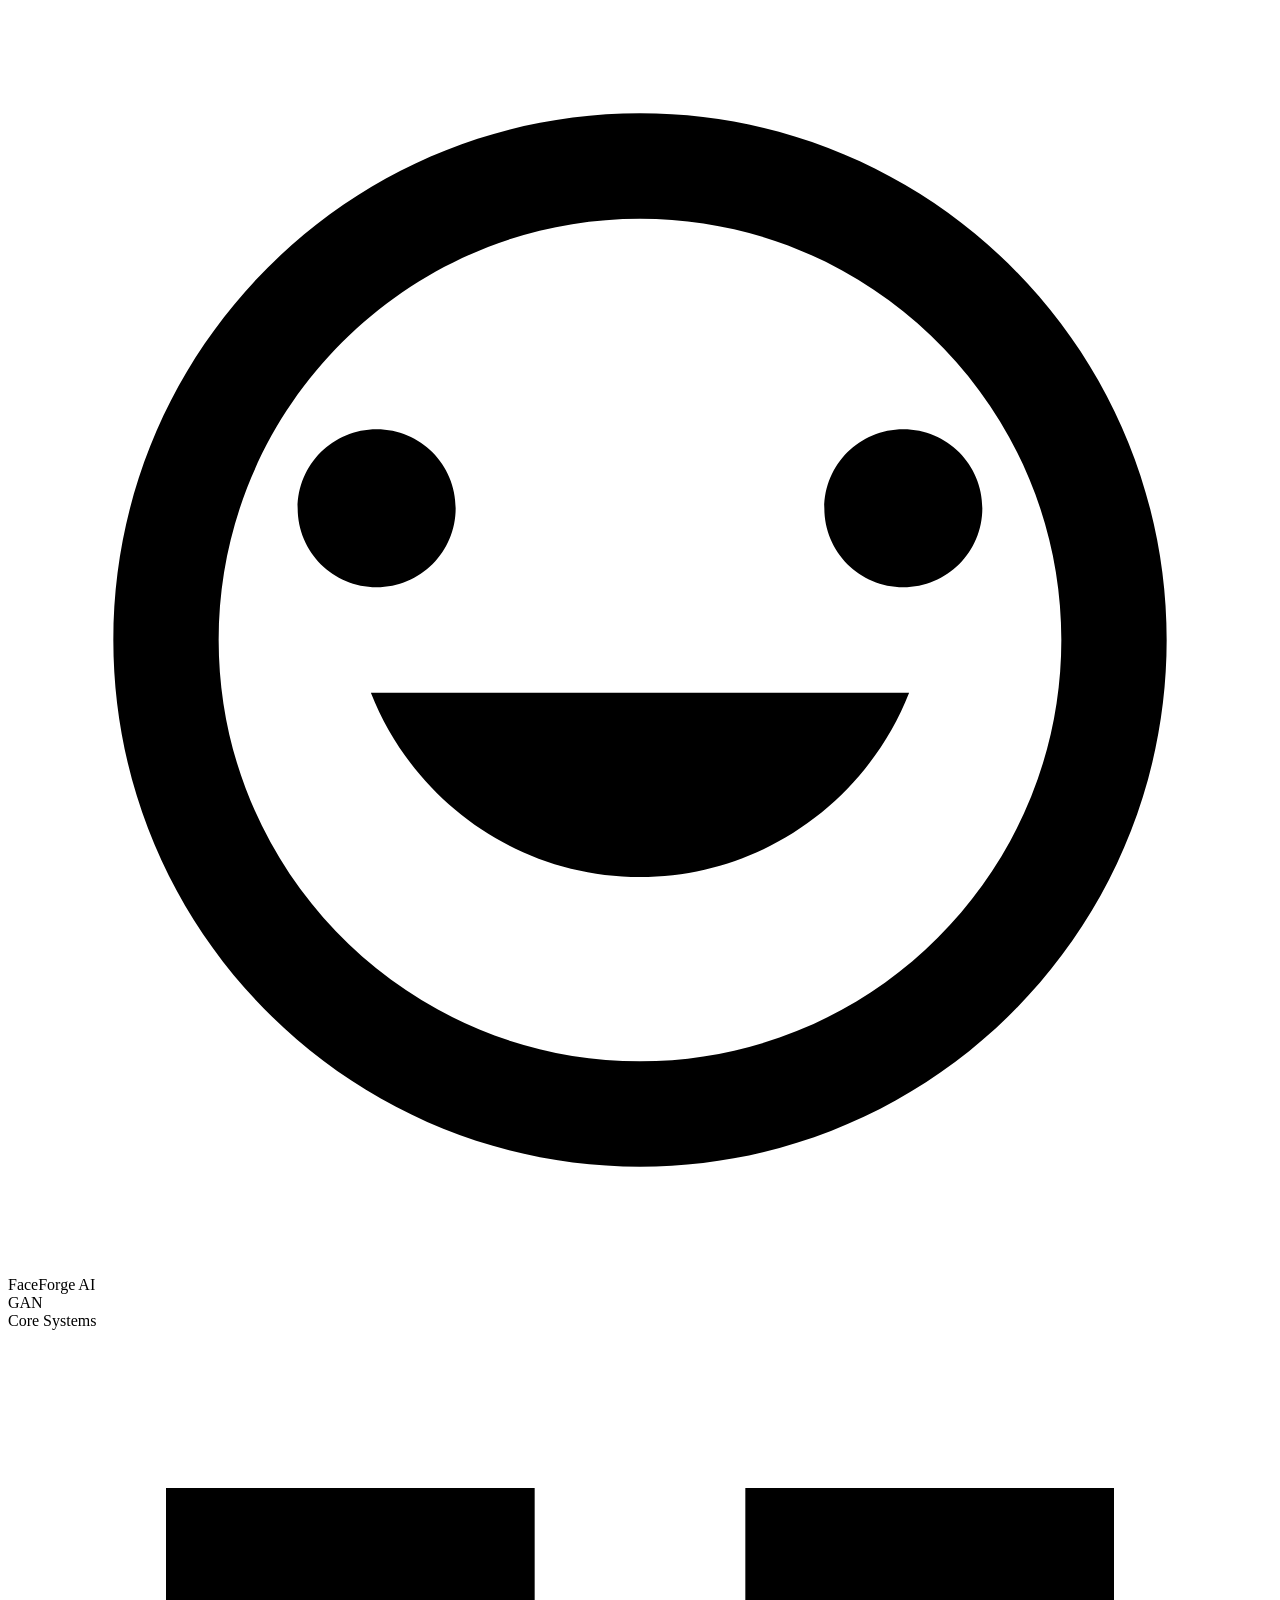
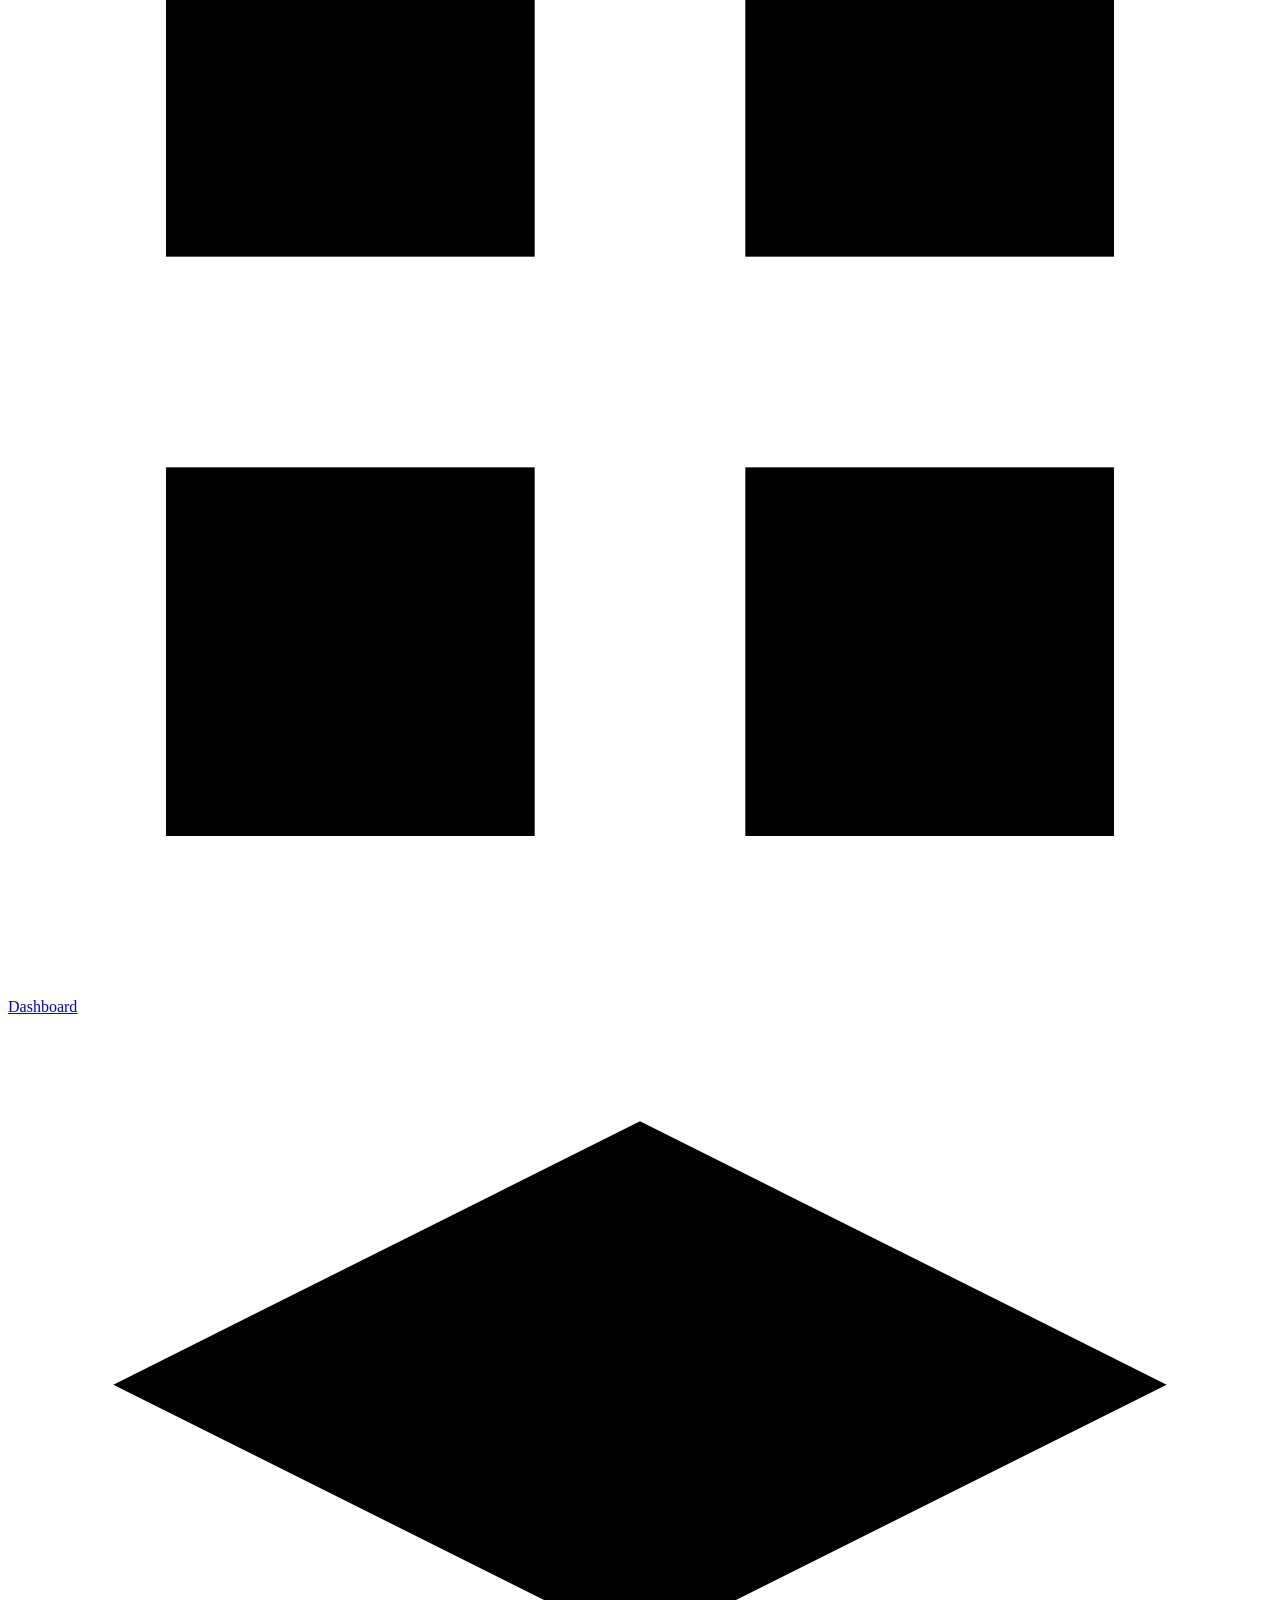
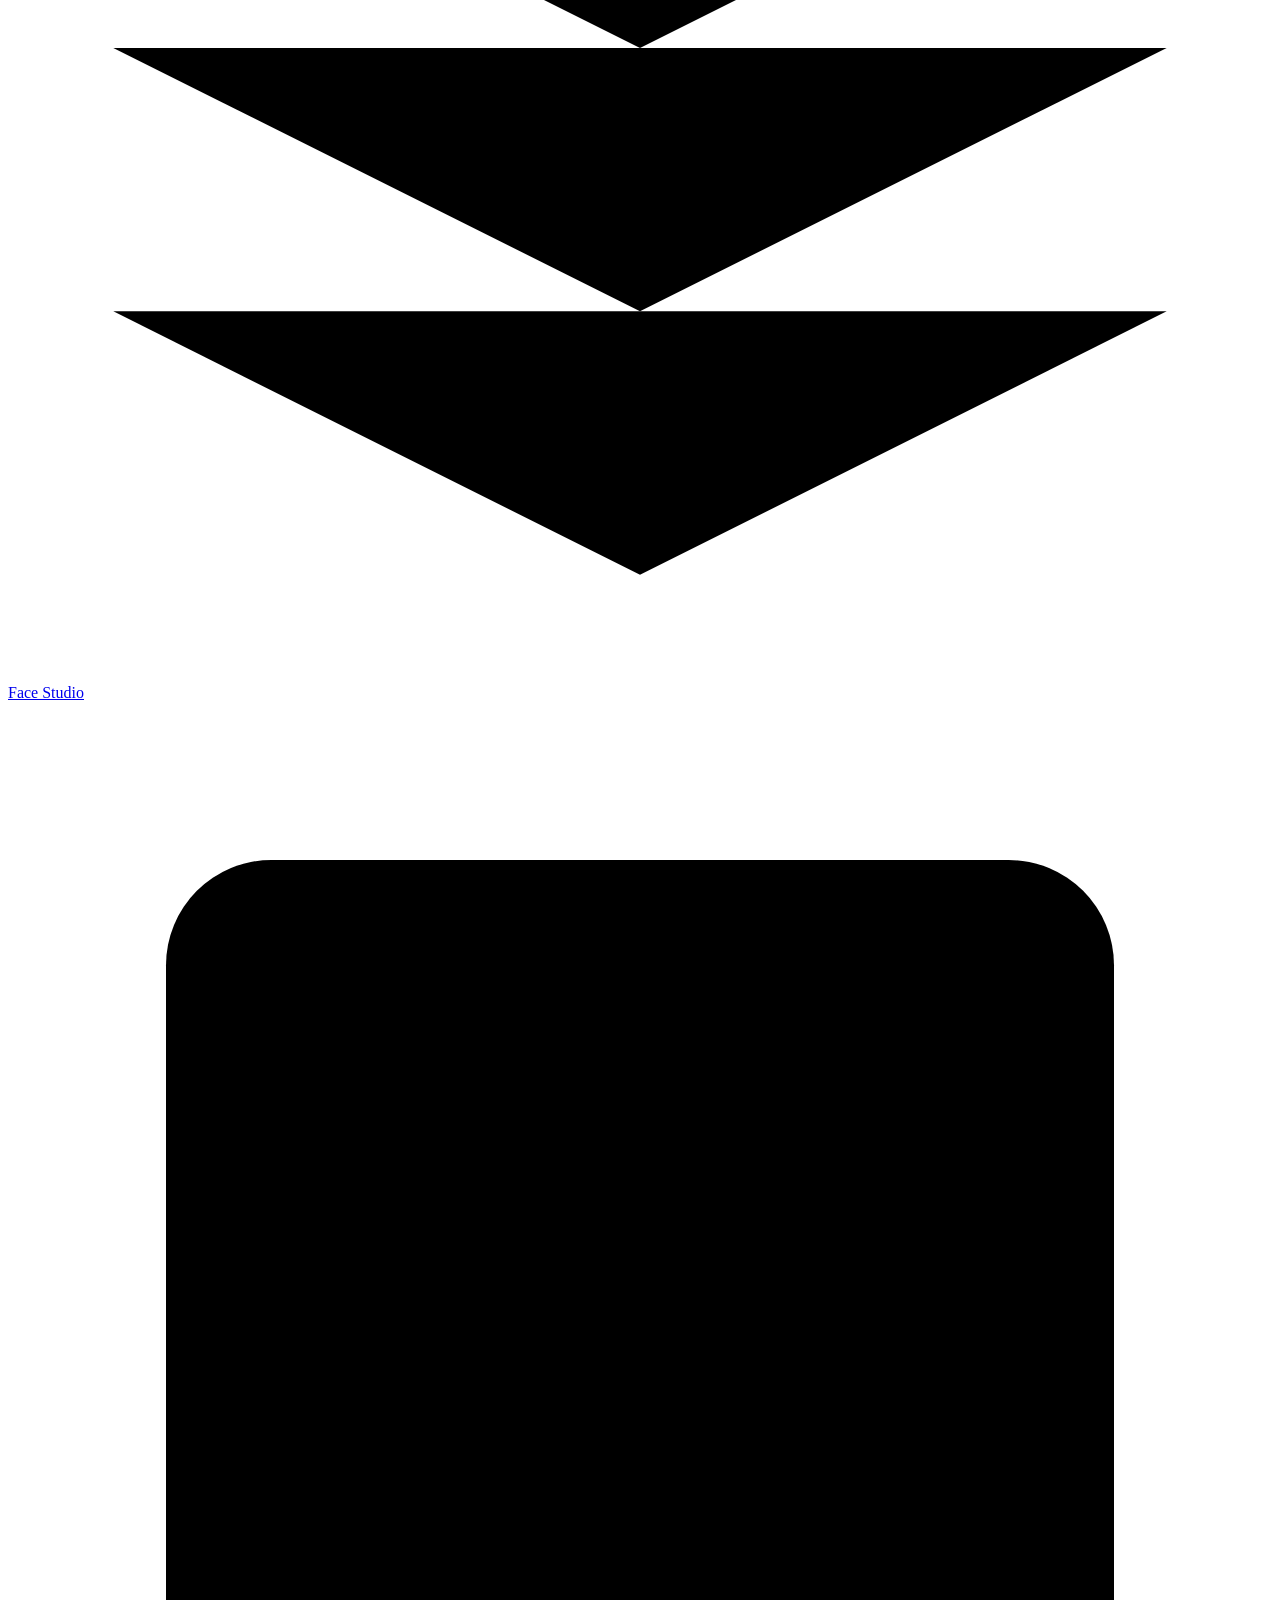
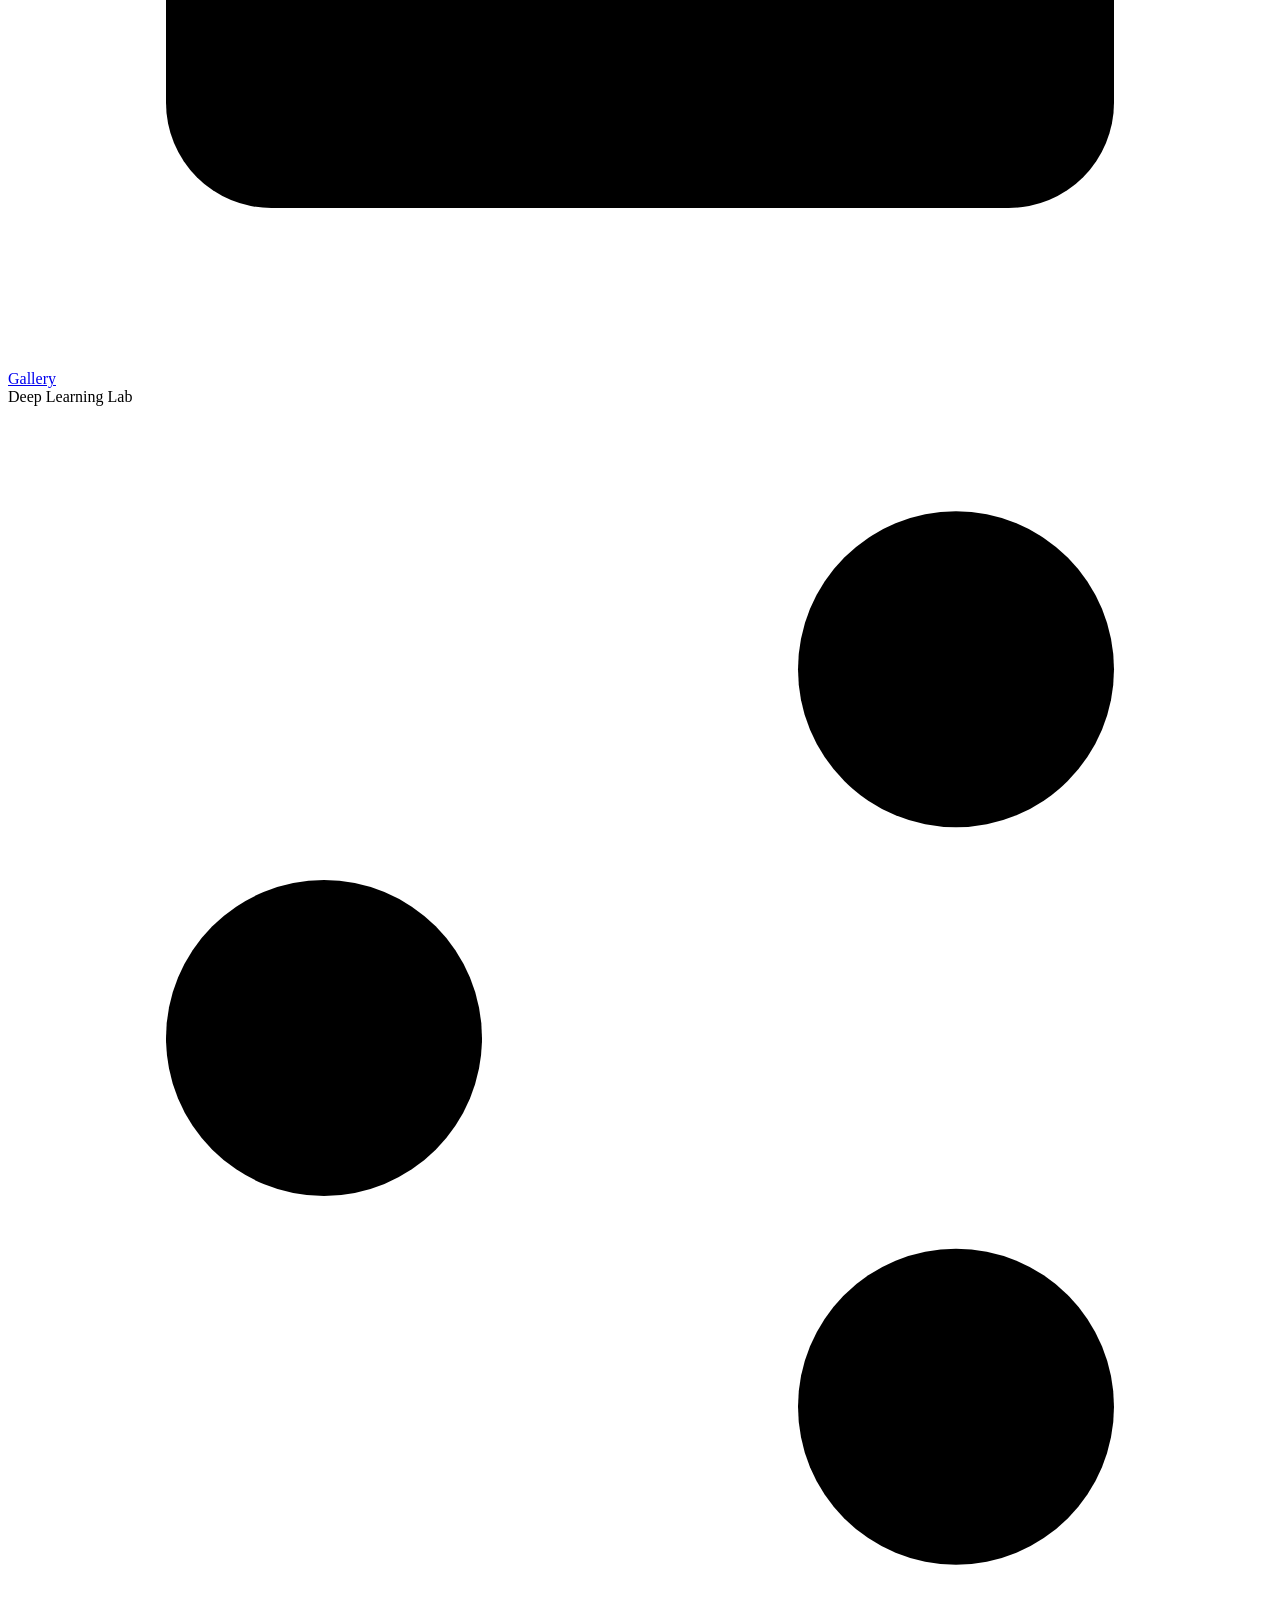
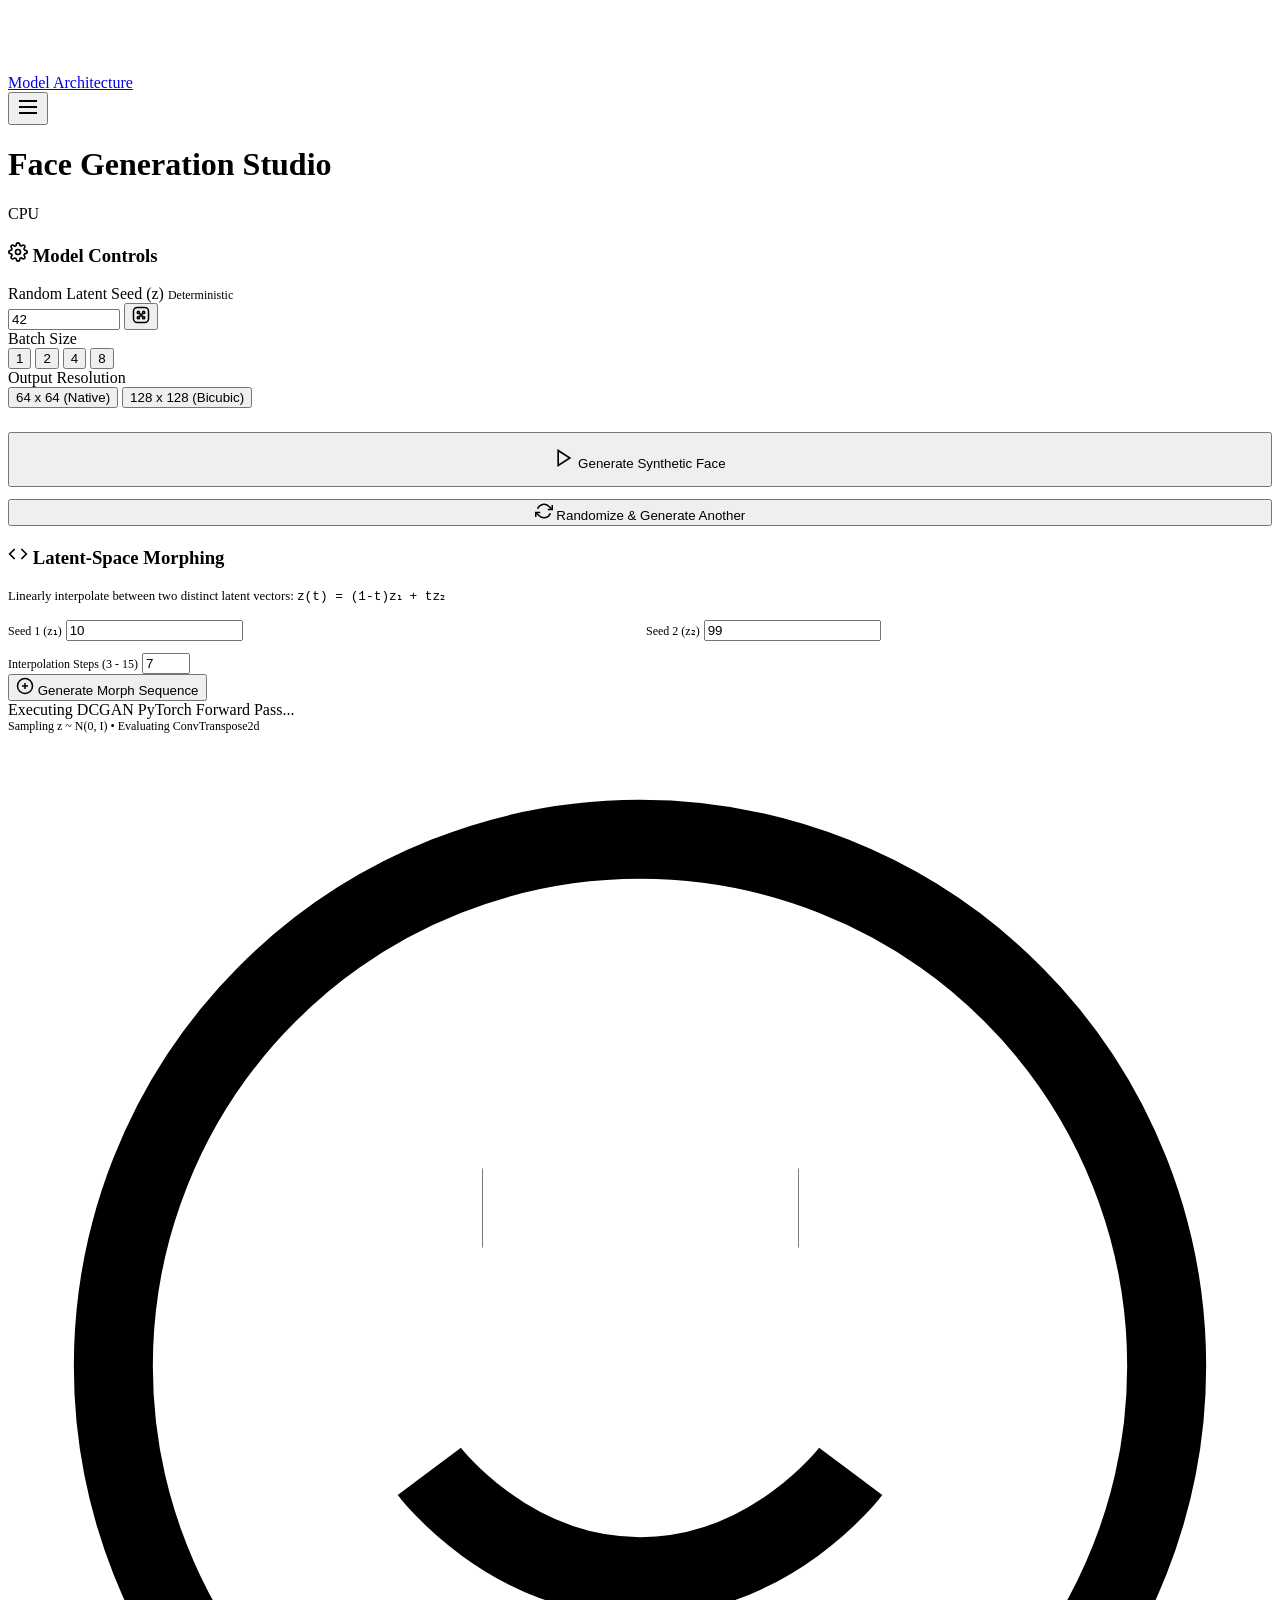
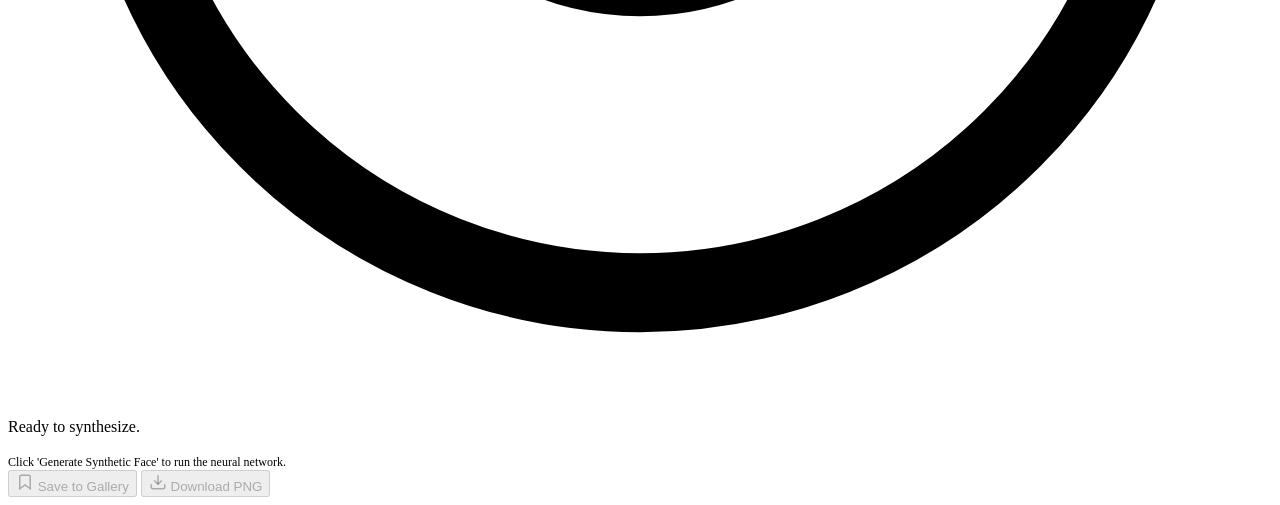
==== frontend/studio.html @ be4d1064 "Initial commit: FaceForge AI - DCGAN Face Generation Web App" ====
<!DOCTYPE html>
<html lang="en">
<head>
  <meta charset="UTF-8">
  <meta name="viewport" content="width=device-width, initial-scale=1.0">
  <title>Face Studio — FaceForge AI</title>
  <meta name="description" content="Generate realistic synthetic human faces using deep convolutional generative adversarial networks. Explore seed control and latent morphing.">

  <!-- Google Fonts -->
  <link rel="preconnect" href="https://fonts.googleapis.com">
  <link rel="preconnect" href="https://fonts.gstatic.com" crossorigin>
  <link href="https://fonts.googleapis.com/css2?family=Inter:wght@400;500;600;700;800&family=JetBrains+Mono:wght@400;500;700&display=swap" rel="stylesheet">

  <!-- Stylesheets -->
  <link rel="stylesheet" href="/css/variables.css">
  <link rel="stylesheet" href="/css/base.css">
  <link rel="stylesheet" href="/css/layout.css">
  <link rel="stylesheet" href="/css/components.css">
  <link rel="stylesheet" href="/css/studio.css">
</head>
<body>
  <div class="app-container">
    <!-- Sidebar -->
    <aside class="app-sidebar">
      <div class="sidebar-header">
        <div class="brand-icon">
          <svg viewBox="0 0 24 24"><path d="M12 2C6.48 2 2 6.48 2 12s4.48 10 10 10 10-4.48 10-10S17.52 2 12 2zm0 18c-4.41 0-8-3.59-8-8s3.59-8 8-8 8 3.59 8 8-3.59 8-8 8zm-5-9c.83 0 1.5-.67 1.5-1.5S7.83 8 7 8s-1.5.67-1.5 1.5S6.17 11 7 11zm10 0c.83 0 1.5-.67 1.5-1.5S17.83 8 17 8s-1.5.67-1.5 1.5.67 1.5 1.5 1.5zm-5 5.5c2.33 0 4.31-1.46 5.11-3.5H6.89c.8 2.04 2.78 3.5 5.11 3.5z"/></svg>
        </div>
        <div class="brand-title">FaceForge AI</div>
        <span class="brand-badge">GAN</span>
      </div>

      <nav class="sidebar-nav">
        <div class="nav-section-title">Core Systems</div>
        <a href="/dashboard" class="nav-item">
          <svg viewBox="0 0 24 24"><rect x="3" y="3" width="7" height="7"/><rect x="14" y="3" width="7" height="7"/><rect x="14" y="14" width="7" height="7"/><rect x="3" y="14" width="7" height="7"/></svg>
          <span>Dashboard</span>
        </a>
        <a href="/studio" class="nav-item active">
          <svg viewBox="0 0 24 24"><polygon points="12 2 2 7 12 12 22 7 12 2"/><polyline points="2 17 12 22 22 17"/><polyline points="2 12 12 17 22 12"/></svg>
          <span>Face Studio</span>
        </a>
        <a href="/gallery" class="nav-item">
          <svg viewBox="0 0 24 24"><rect x="3" y="3" width="18" height="18" rx="2" ry="2"/><circle cx="8.5" cy="8.5" r="1.5"/><polyline points="21 15 16 10 5 21"/></svg>
          <span>Gallery</span>
        </a>

        <div class="nav-section-title">Deep Learning Lab</div>
        <a href="/model-explorer" class="nav-item">
          <svg viewBox="0 0 24 24"><circle cx="18" cy="5" r="3"/><circle cx="6" cy="12" r="3"/><circle cx="18" cy="19" r="3"/><line x1="8.59" y1="13.51" x2="15.42" y2="17.49"/><line x1="15.41" y1="6.51" x2="8.59" y2="10.49"/></svg>
          <span>Model Architecture</span>
        </a>
      </nav>
    </aside>

    <!-- Main Canvas -->
    <div class="app-main">
      <header class="app-topbar">
        <div class="topbar-left">
          <button id="mobileMenuBtn" class="mobile-menu-btn" aria-label="Toggle navigation menu">
            <svg width="24" height="24" viewBox="0 0 24 24" fill="none" stroke="currentColor" stroke-width="2"><line x1="3" y1="12" x2="21" y2="12"/><line x1="3" y1="6" x2="21" y2="6"/><line x1="3" y1="18" x2="21" y2="18"/></svg>
          </button>
          <h1 class="page-title">Face Generation Studio</h1>
        </div>
        <div class="topbar-right">
          <div id="systemDeviceBadge" class="device-badge">
            <span class="dot"></span> CPU
          </div>
        </div>
      </header>

      <main class="app-content">
        <div class="studio-grid">
          <!-- Left Column: Generation Controls -->
          <div class="studio-controls">
            <div class="panel-card">
              <h3 class="panel-title">
                <svg width="20" height="20" viewBox="0 0 24 24" fill="none" stroke="currentColor" stroke-width="2"><circle cx="12" cy="12" r="3"/><path d="M19.4 15a1.65 1.65 0 0 0 .33 1.82l.06.06a2 2 0 0 1 0 2.83 2 2 0 0 1-2.83 0l-.06-.06a1.65 1.65 0 0 0-1.82-.33 1.65 1.65 0 0 0-1 1.51V21a2 2 0 0 1-2 2 2 2 0 0 1-2-2v-.09A1.65 1.65 0 0 0 9 19.4a1.65 1.65 0 0 0-1.82.33l-.06.06a2 2 0 0 1-2.83 0 2 2 0 0 1 0-2.83l.06-.06a1.65 1.65 0 0 0 .33-1.82 1.65 1.65 0 0 0-1.51-1H3a2 2 0 0 1-2-2 2 2 0 0 1 2-2h.09A1.65 1.65 0 0 0 4.6 9a1.65 1.65 0 0 0-.33-1.82l-.06-.06a2 2 0 0 1 0-2.83 2 2 0 0 1 2.83 0l.06.06a1.65 1.65 0 0 0 1.82.33H9a1.65 1.65 0 0 0 1-1.51V3a2 2 0 0 1 2-2 2 2 0 0 1 2 2v.09a1.65 1.65 0 0 0 1 1.51 1.65 1.65 0 0 0 1.82-.33l.06-.06a2 2 0 0 1 2.83 0 2 2 0 0 1 0 2.83l-.06.06a1.65 1.65 0 0 0-.33 1.82V9a1.65 1.65 0 0 0 1.51 1H21a2 2 0 0 1 2 2 2 2 0 0 1-2 2h-.09a1.65 1.65 0 0 0-1.51 1z"/></svg>
                Model Controls
              </h3>

              <!-- Seed Input -->
              <div class="form-group">
                <label for="seedInput" class="form-label">
                  <span>Random Latent Seed (z)</span>
                  <span class="text-muted" style="font-size: 0.75rem;">Deterministic</span>
                </label>
                <div class="input-dice-wrapper">
                  <input type="number" id="seedInput" class="form-input font-mono" value="42" min="0" max="2147483647">
                  <button id="btnRandomSeed" class="btn btn-secondary btn-icon" title="Roll Random Seed" type="button">
                    <svg width="18" height="18" viewBox="0 0 24 24" fill="none" stroke="currentColor" stroke-width="2"><rect x="2" y="2" width="20" height="20" rx="5" ry="5"/><circle cx="8.5" cy="8.5" r="1.5"/><circle cx="15.5" cy="8.5" r="1.5"/><circle cx="15.5" cy="15.5" r="1.5"/><circle cx="8.5" cy="15.5" r="1.5"/><circle cx="12" cy="12" r="1.5"/></svg>
                  </button>
                </div>
              </div>

              <!-- Batch Size Toggle -->
              <div class="form-group">
                <label class="form-label">Batch Size</label>
                <div class="btn-toggle-group">
                  <button type="button" class="toggle-option batch-opt active" data-batch="1">1</button>
                  <button type="button" class="toggle-option batch-opt" data-batch="2">2</button>
                  <button type="button" class="toggle-option batch-opt" data-batch="4">4</button>
                  <button type="button" class="toggle-option batch-opt" data-batch="8">8</button>
                </div>
              </div>

              <!-- Resolution Toggle -->
              <div class="form-group">
                <label class="form-label">Output Resolution</label>
                <div class="btn-toggle-group" style="grid-template-columns: 1fr 1fr;">
                  <button type="button" class="toggle-option res-opt active" data-res="64">64 x 64 (Native)</button>
                  <button type="button" class="toggle-option res-opt" data-res="128">128 x 128 (Bicubic)</button>
                </div>
              </div>

              <!-- Primary Generate Action -->
              <div style="display: flex; flex-direction: column; gap: 0.75rem; margin-top: 1.5rem;">
                <button id="btnGenerate" class="btn btn-primary w-full" type="button" style="padding: 0.85rem;">
                  <svg width="20" height="20" viewBox="0 0 24 24" fill="none" stroke="currentColor" stroke-width="2"><polygon points="5 3 19 12 5 21 5 3"/></svg>
                  Generate Synthetic Face
                </button>
                <button id="btnGenerateAnother" class="btn btn-secondary w-full" type="button">
                  <svg width="18" height="18" viewBox="0 0 24 24" fill="none" stroke="currentColor" stroke-width="2"><polyline points="23 4 23 10 17 10"/><polyline points="1 20 1 14 7 14"/><path d="M3.51 9a9 9 0 0 1 14.85-3.36L23 10M1 14l4.64 4.36A9 9 0 0 0 20.49 15"/></svg>
                  Randomize & Generate Another
                </button>
              </div>
            </div>

            <!-- Latent Space Morphing Explorer -->
            <div class="panel-card latent-morpher-card">
              <h3 class="panel-title">
                <svg width="20" height="20" viewBox="0 0 24 24" fill="none" stroke="currentColor" stroke-width="2"><polyline points="16 18 22 12 16 6"/><polyline points="8 6 2 12 8 18"/></svg>
                Latent-Space Morphing
              </h3>
              <p class="text-muted" style="font-size: 0.8rem; margin-bottom: 1rem;">
                Linearly interpolate between two distinct latent vectors: <code>z(t) = (1-t)z₁ + tz₂</code>
              </p>

              <div style="display: grid; grid-template-columns: 1fr 1fr; gap: 0.75rem; margin-bottom: 0.75rem;">
                <div class="form-group" style="margin-bottom: 0;">
                  <label class="form-label" style="font-size: 0.75rem;">Seed 1 (z₁)</label>
                  <input type="number" id="morphSeed1" class="form-input font-mono" value="10">
                </div>
                <div class="form-group" style="margin-bottom: 0;">
                  <label class="form-label" style="font-size: 0.75rem;">Seed 2 (z₂)</label>
                  <input type="number" id="morphSeed2" class="form-input font-mono" value="99">
                </div>
              </div>

              <div class="form-group">
                <label class="form-label" style="font-size: 0.75rem;">Interpolation Steps (3 - 15)</label>
                <input type="number" id="morphSteps" class="form-input font-mono" value="7" min="3" max="15">
              </div>

              <button id="btnRunMorph" class="btn btn-secondary w-full" type="button">
                <svg width="18" height="18" viewBox="0 0 24 24" fill="none" stroke="currentColor" stroke-width="2"><circle cx="12" cy="12" r="10"/><path d="M8 12h8"/><path d="M12 8v8"/></svg>
                Generate Morph Sequence
              </button>

              <div id="morphResultsContainer" style="display: none; margin-top: 1rem;">
                <div class="morpher-strip-container">
                  <img id="morphStripImg" src="" alt="Latent Interpolation Strip" />
                </div>
                <button id="btnDownloadStrip" class="btn btn-outline btn-sm w-full" style="margin-top: 0.5rem;" type="button">
                  Download Full Strip PNG
                </button>
              </div>
            </div>
          </div>

          <!-- Right Column: Generation Viewport -->
          <div class="studio-canvas">
            <div class="viewport-card">
              <!-- Animated Loading Overlay -->
              <div id="generatorLoader" class="generator-loader">
                <div class="spinner spinner-lg"></div>
                <div class="loader-text">Executing DCGAN PyTorch Forward Pass...</div>
                <div class="text-muted" style="font-size: 0.75rem;">Sampling z ~ N(0, I) &bull; Evaluating ConvTranspose2d</div>
              </div>

              <!-- Image Display Frame -->
              <div id="viewportFrame" class="viewport-frame">
                <div id="viewportPlaceholder" class="viewport-placeholder">
                  <svg viewBox="0 0 24 24" fill="none" stroke="currentColor" stroke-width="1.5">
                    <circle cx="12" cy="12" r="10"/>
                    <path d="M8 14s1.5 2 4 2 4-2 4-2"/>
                    <line x1="9" y1="9" x2="9.01" y2="9"/>
                    <line x1="15" y1="9" x2="15.01" y2="9"/>
                  </svg>
                  <p>Ready to synthesize.</p>
                  <span class="text-muted" style="font-size: 0.75rem;">Click 'Generate Synthetic Face' to run the neural network.</span>
                </div>
                <img id="viewportImg" class="viewport-image" src="" alt="Generated Face" style="display: none;" />
              </div>

              <!-- Metadata Pills Bar -->
              <div id="metadataBar" class="metadata-bar" style="display: none;">
                <div class="meta-pill">Seed: <strong id="metaSeed">—</strong></div>
                <div class="meta-pill">Res: <strong id="metaRes">—</strong></div>
                <div class="meta-pill">Latency: <strong id="metaDuration">—</strong></div>
                <div class="meta-pill">Device: <strong id="metaDevice">—</strong></div>
                <div class="meta-pill">Model: <strong id="metaModel">—</strong></div>
              </div>

              <!-- Actions -->
              <div class="studio-actions-bar">
                <button id="btnSaveGallery" class="btn btn-secondary" disabled type="button">
                  <svg width="18" height="18" viewBox="0 0 24 24" fill="none" stroke="currentColor" stroke-width="2"><path d="M19 21l-7-5-7 5V5a2 2 0 0 1 2-2h10a2 2 0 0 1 2 2z"/></svg>
                  Save to Gallery
                </button>
                <button id="btnDownloadPng" class="btn btn-cyan" disabled type="button">
                  <svg width="18" height="18" viewBox="0 0 24 24" fill="none" stroke="currentColor" stroke-width="2"><path d="M21 15v4a2 2 0 0 1-2 2H5a2 2 0 0 1-2-2v-4"/><polyline points="7 10 12 15 17 10"/><line x1="12" y1="15" x2="12" y2="3"/></svg>
                  Download PNG
                </button>
              </div>

              <!-- Batch Grid Container (Active when batch_size > 1) -->
              <div id="batchContainer" style="width: 100%; display: none;">
                <div class="card-title" style="font-size: 0.85rem; margin-top: 1rem;">Batch Outputs (Click to inspect)</div>
                <div id="batchGrid" class="batch-results-grid"></div>
              </div>
            </div>
          </div>
        </div>
      </main>
    </div>
  </div>

  <!-- Scripts -->
  <script src="/js/config.js"></script>
  <script src="/js/api.js"></script>
  <script src="/js/components.js"></script>
  <script src="/js/navigation.js"></script>
  <script src="/js/studio.js"></script>
</body>
</html>
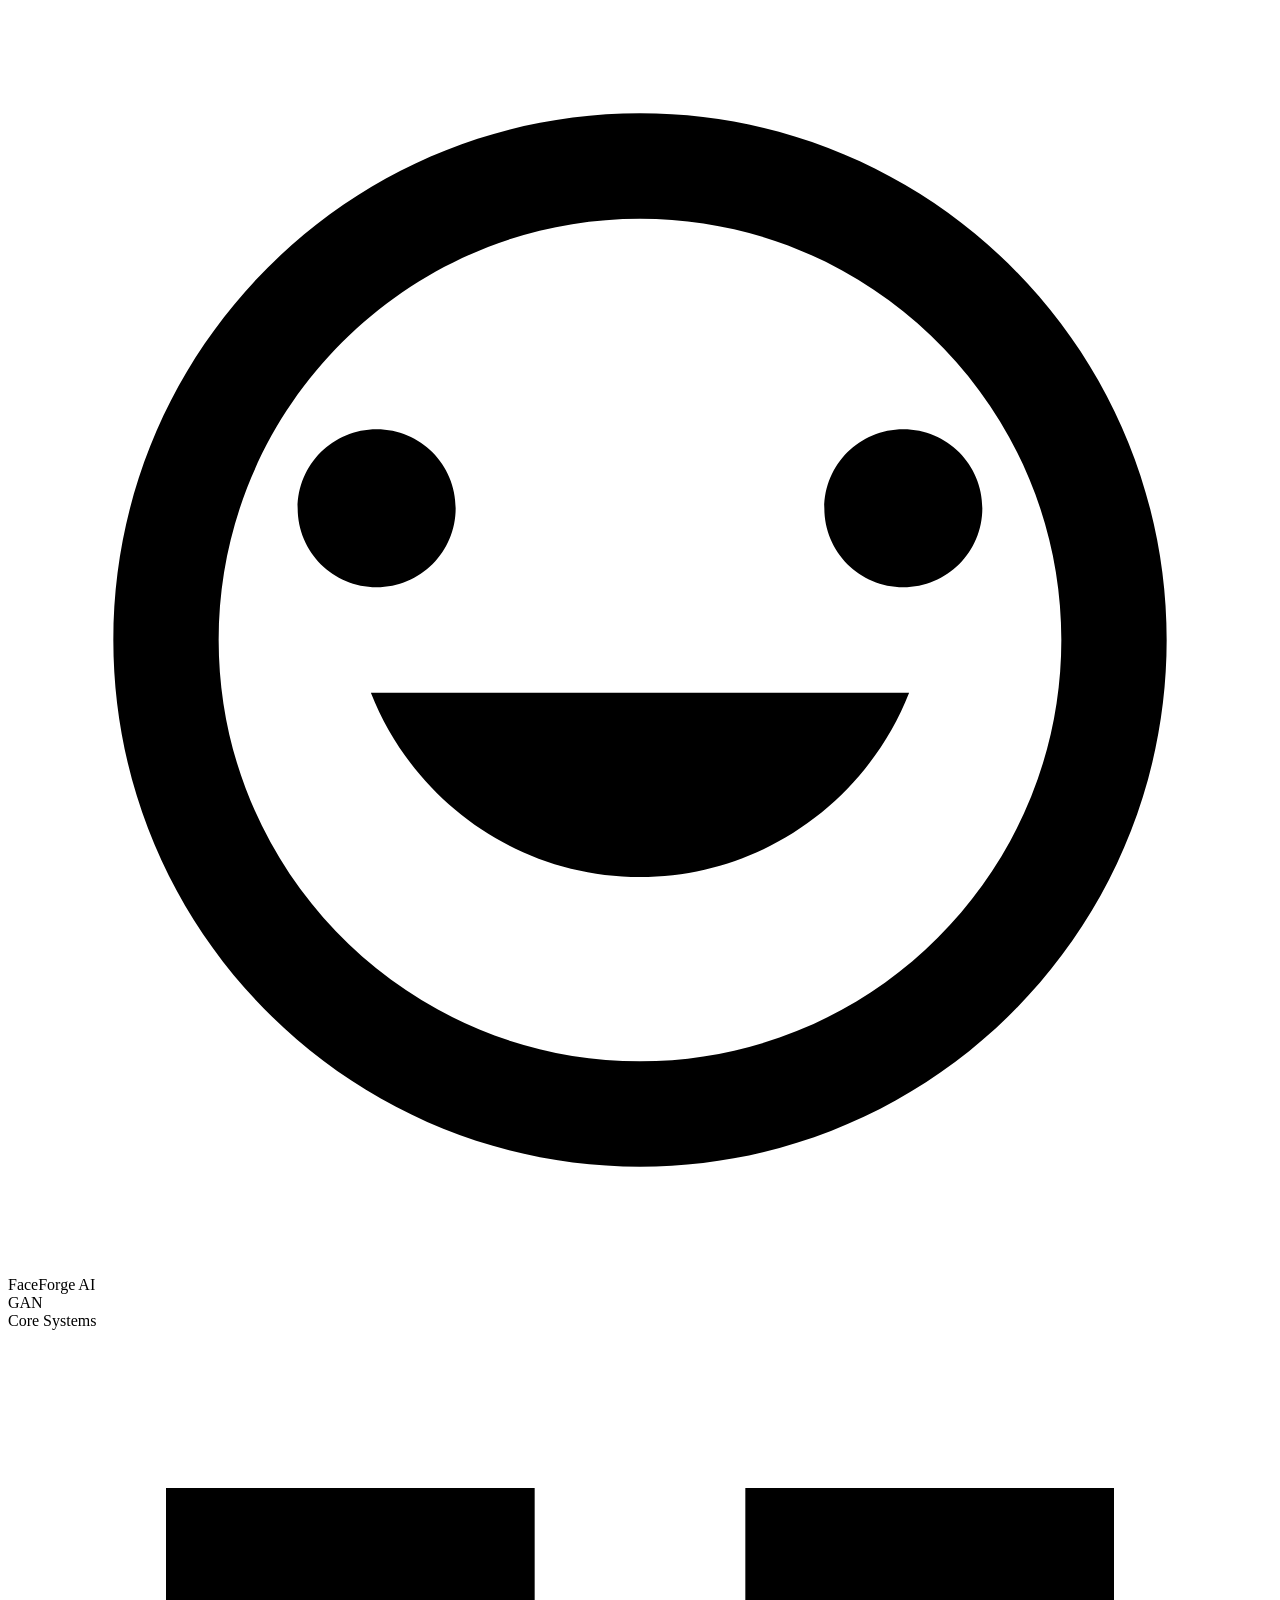
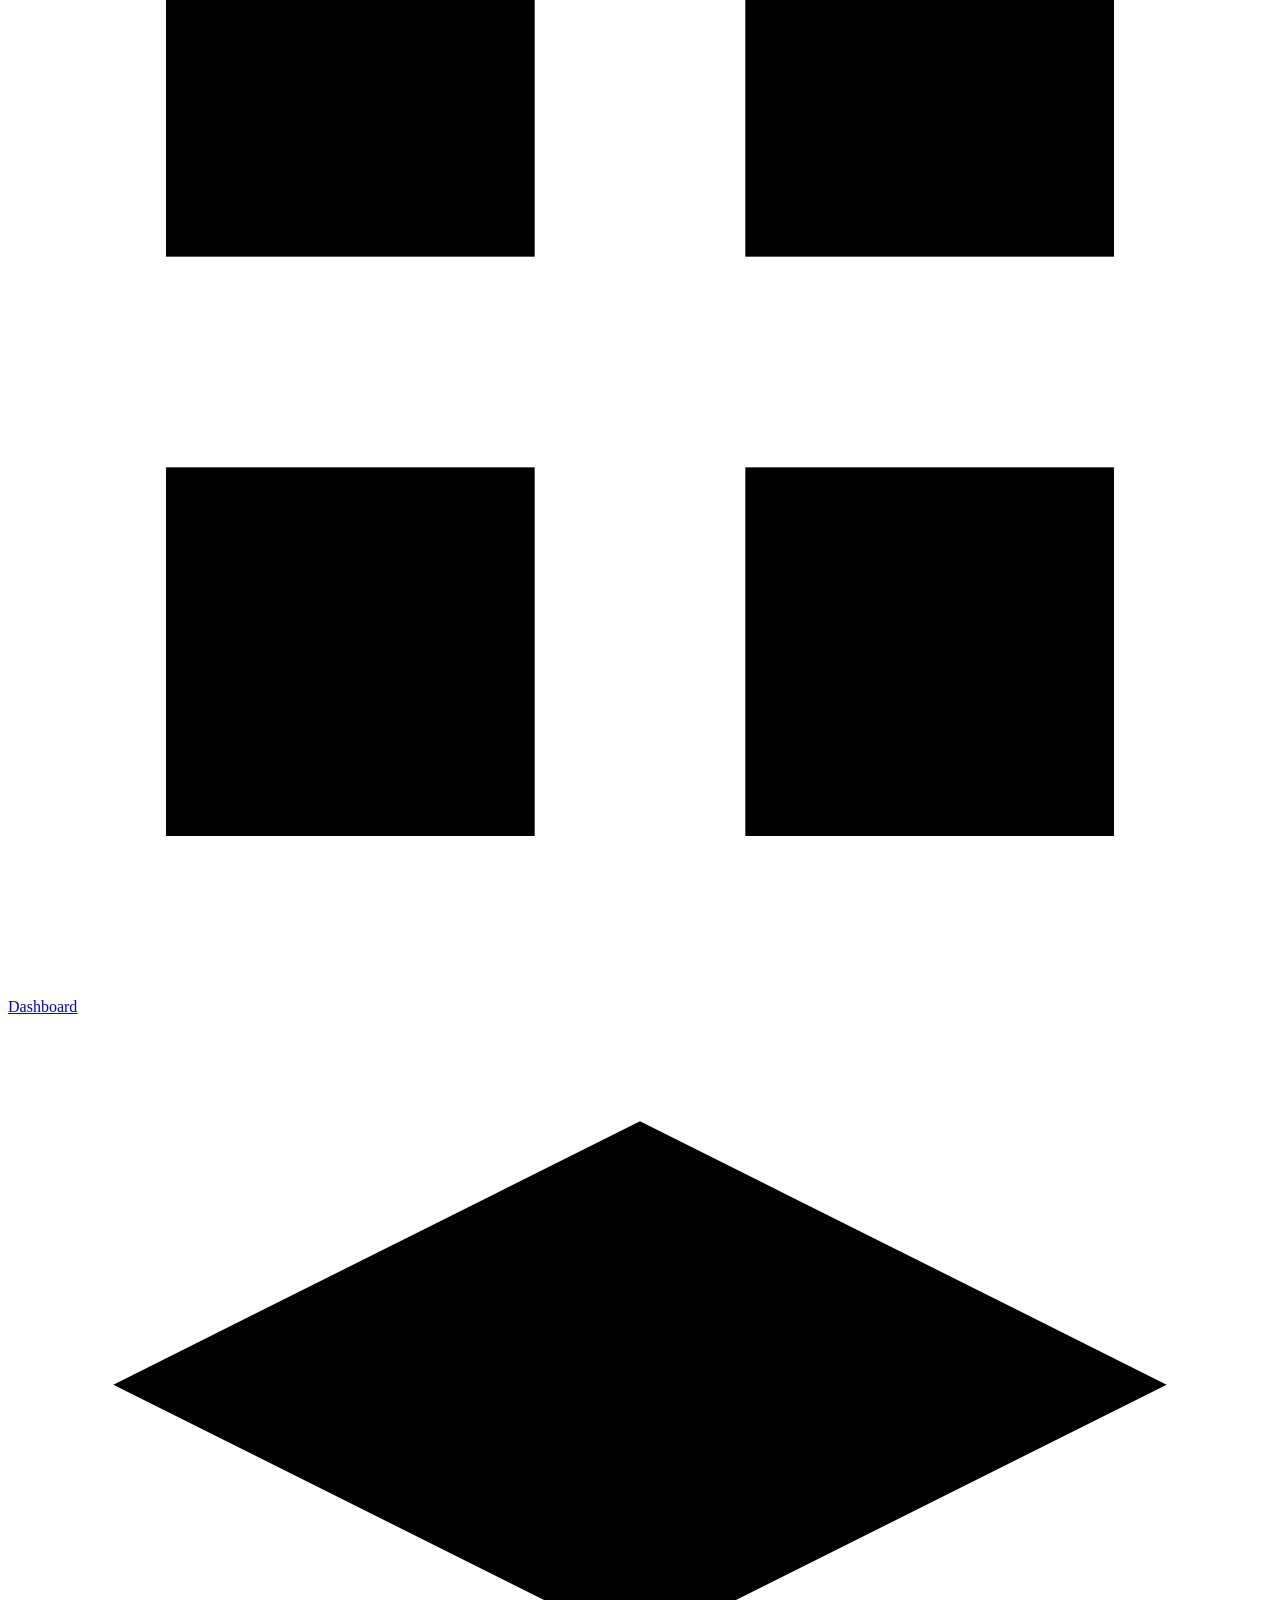
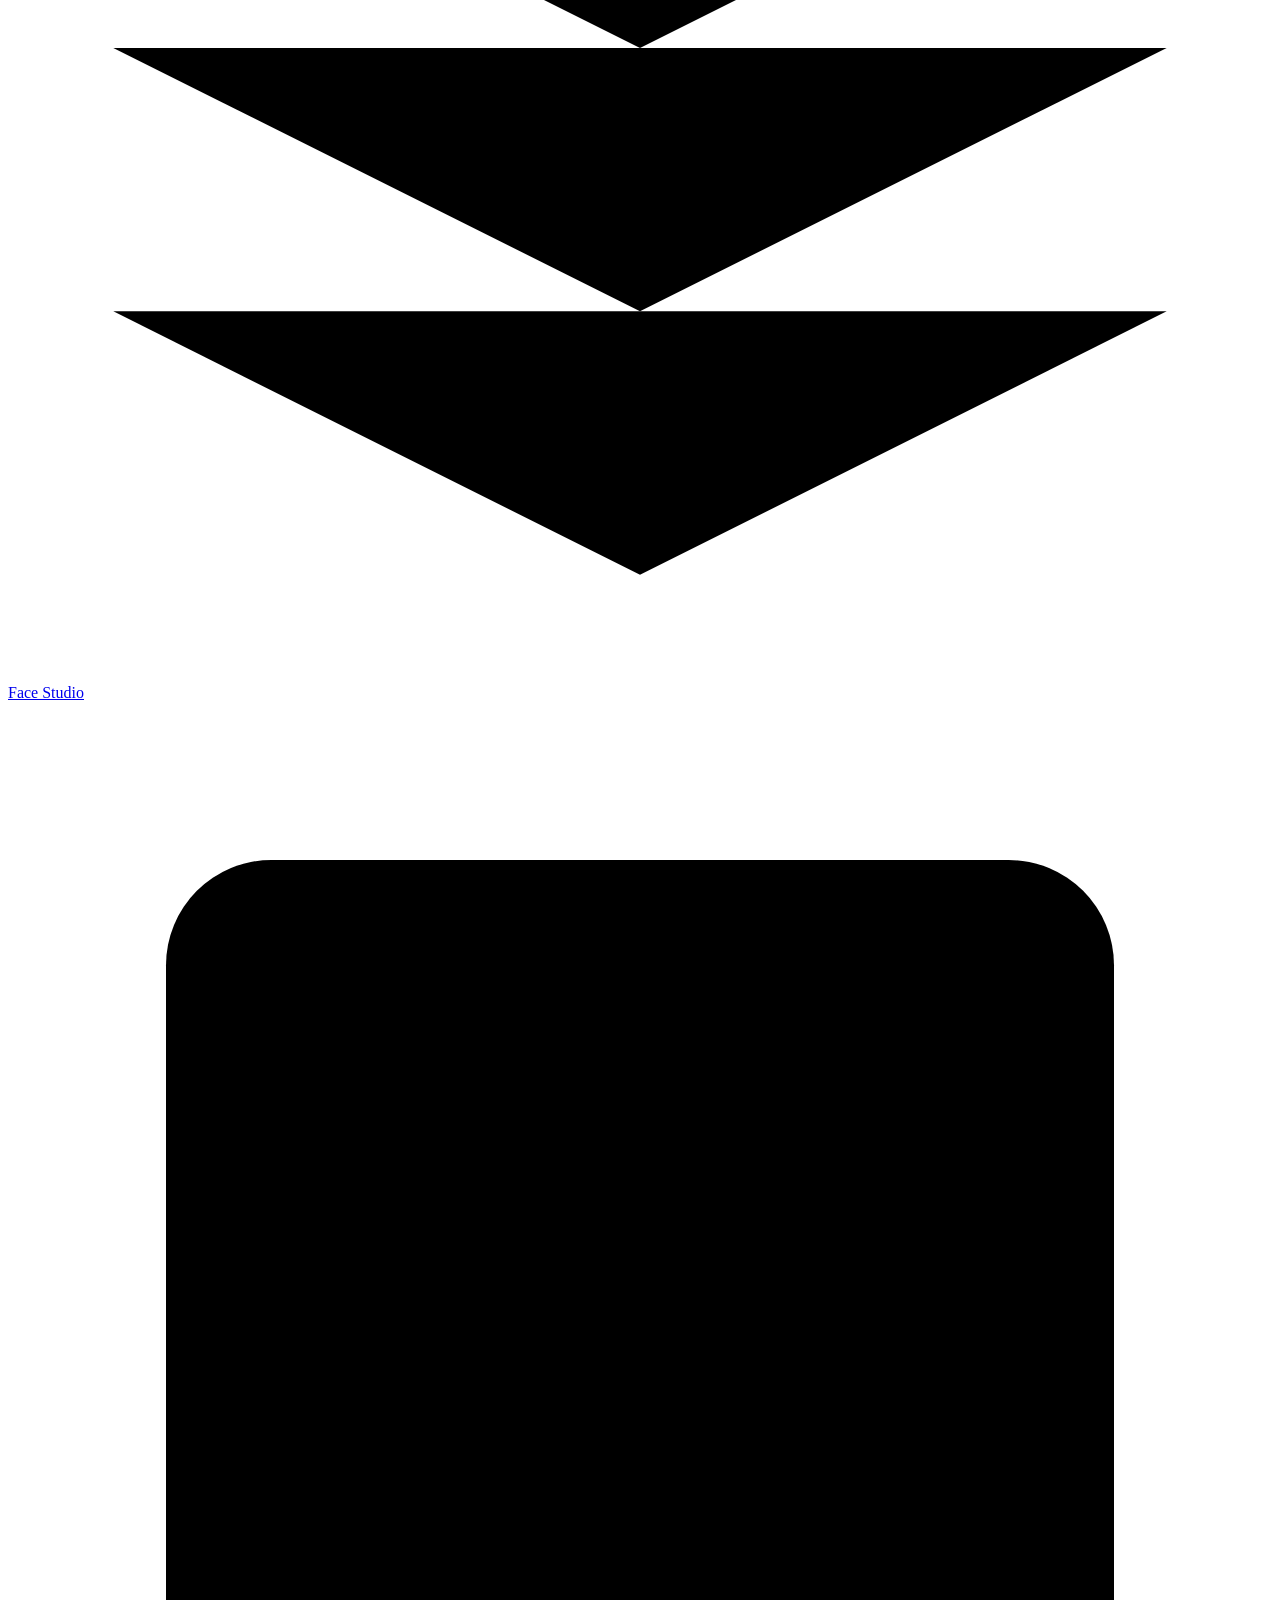
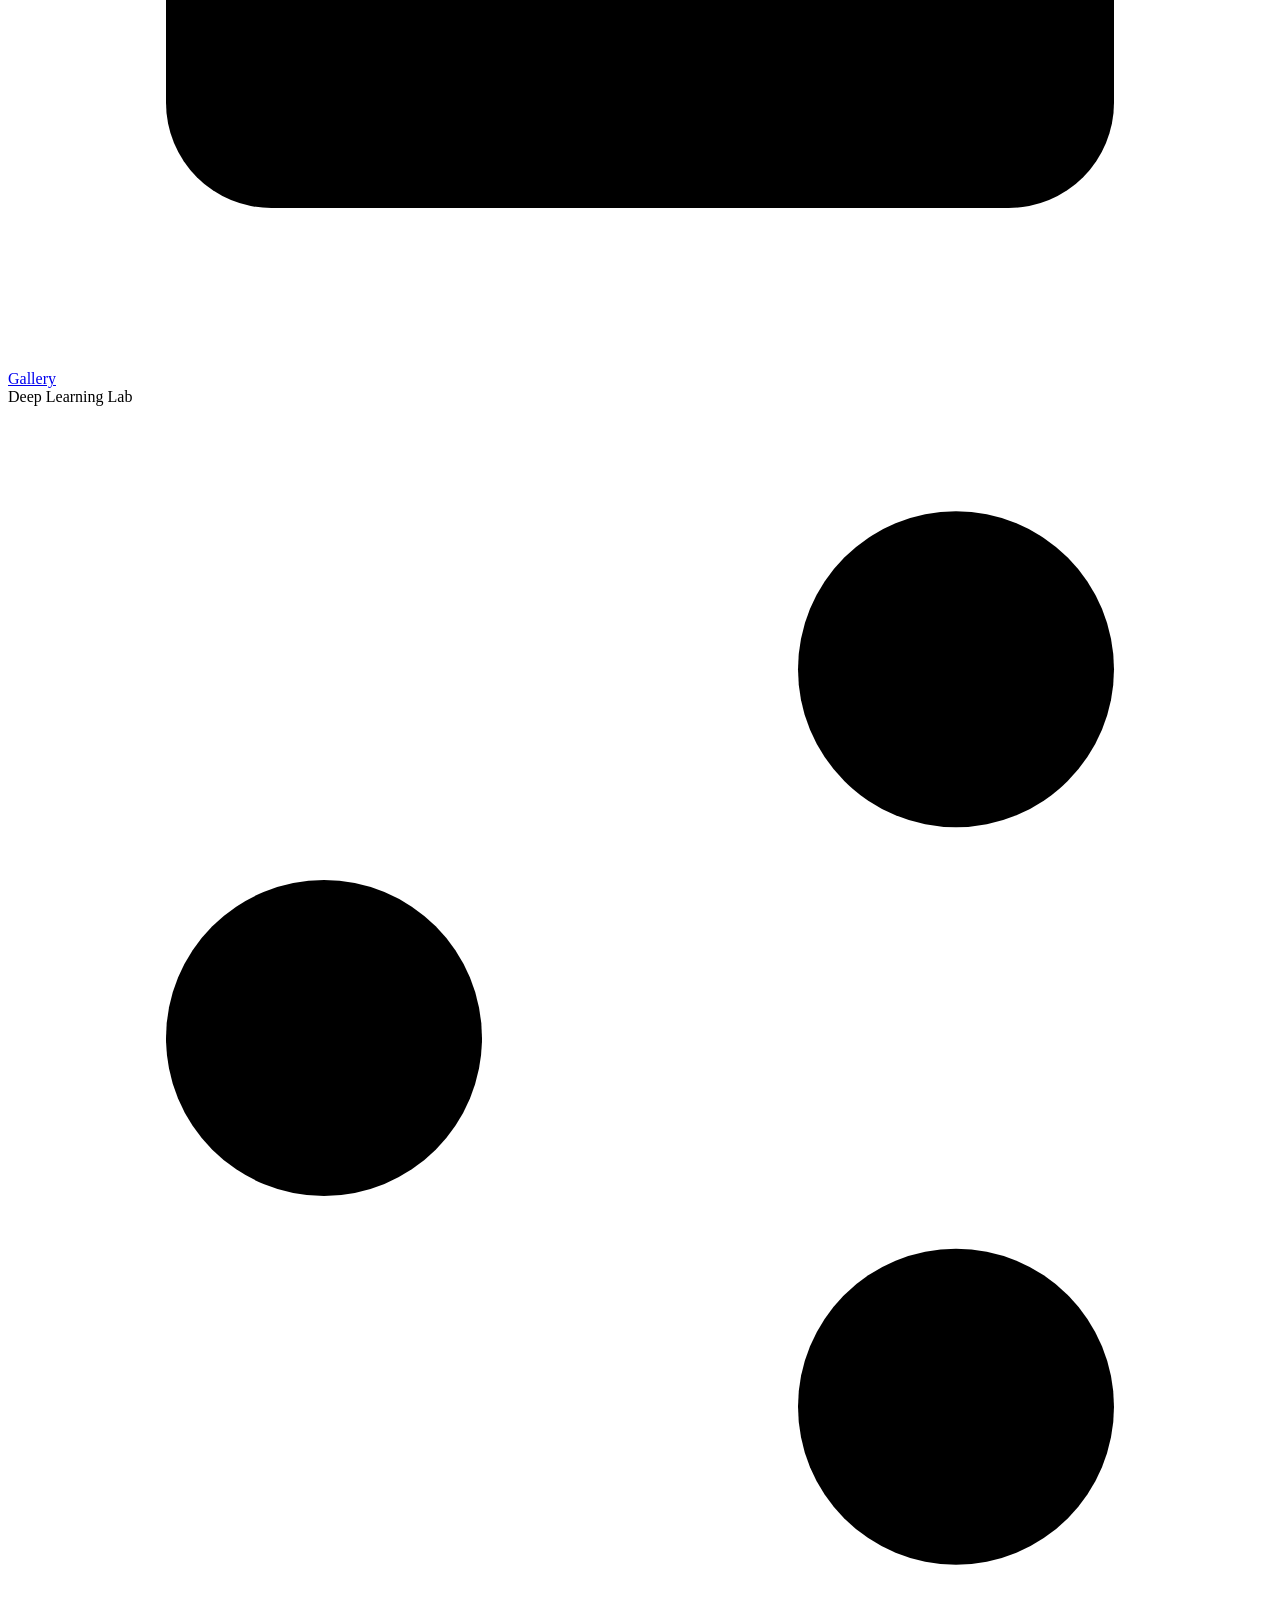
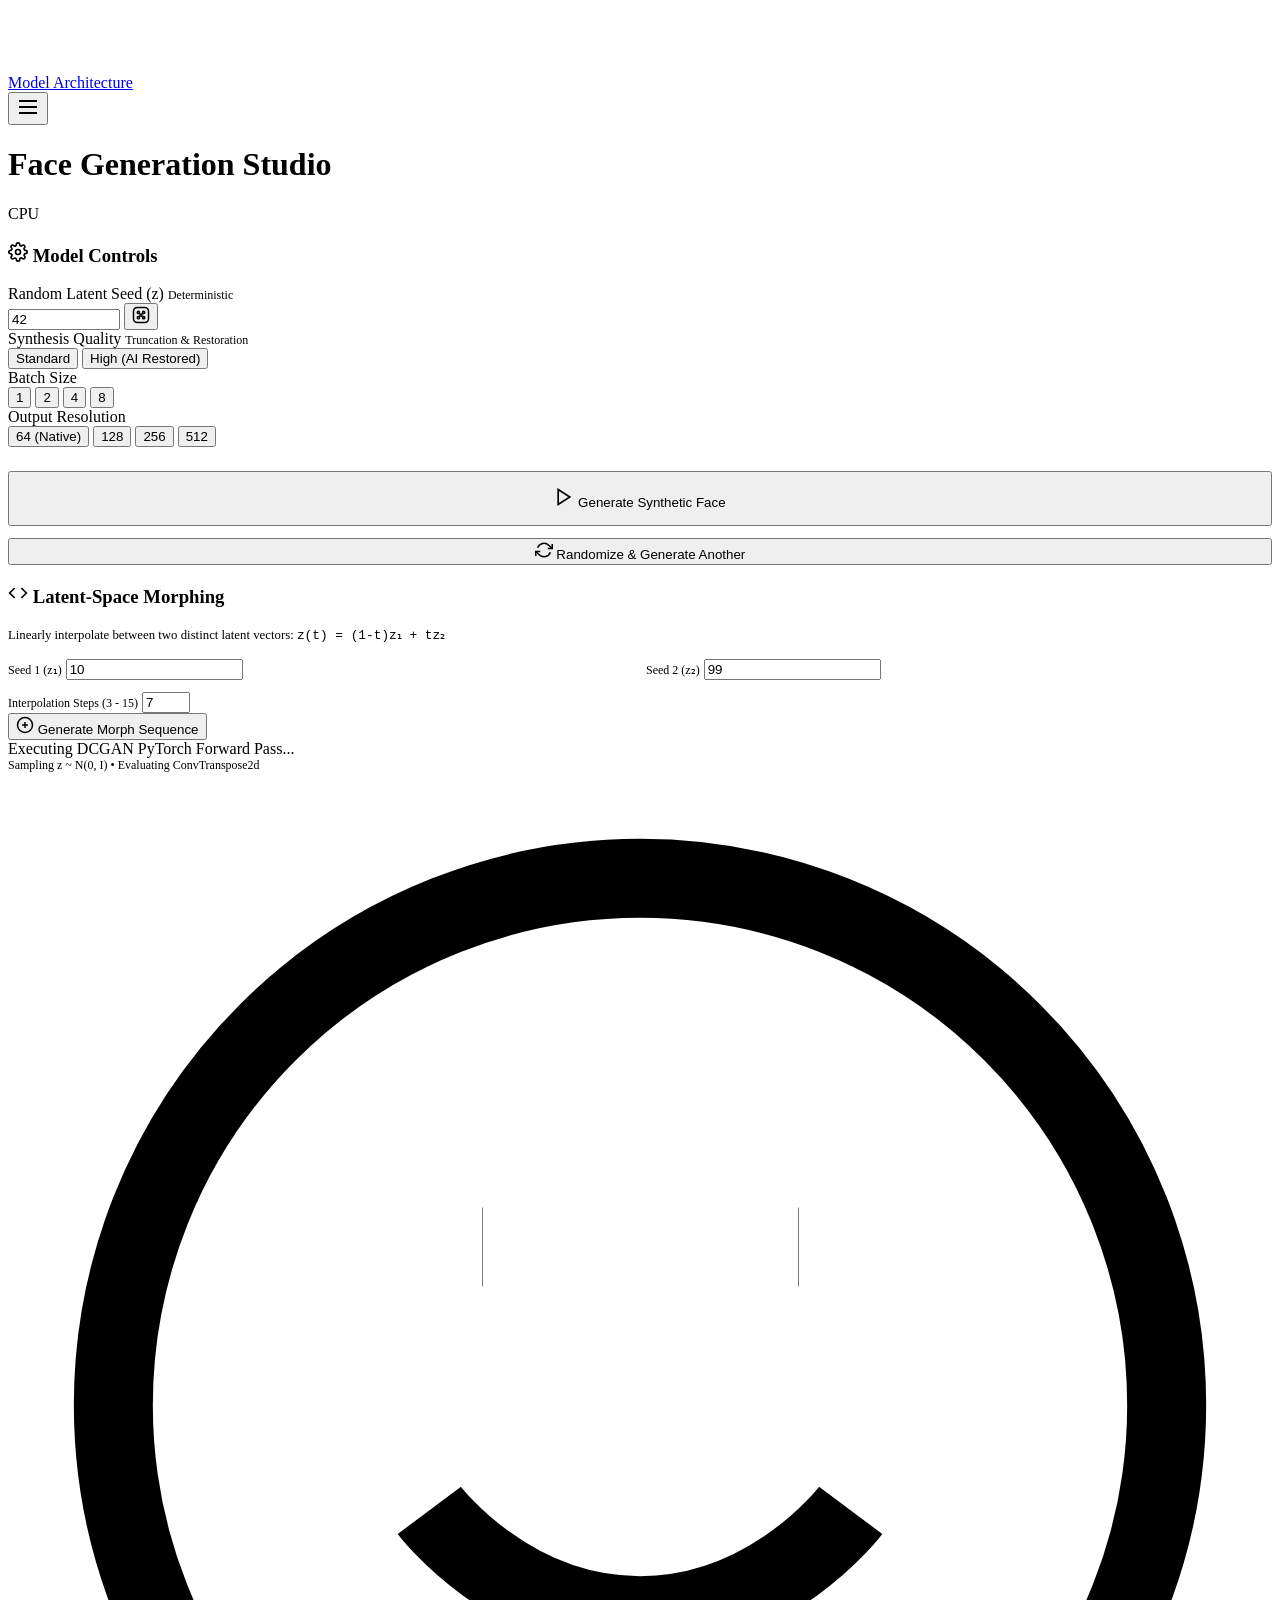
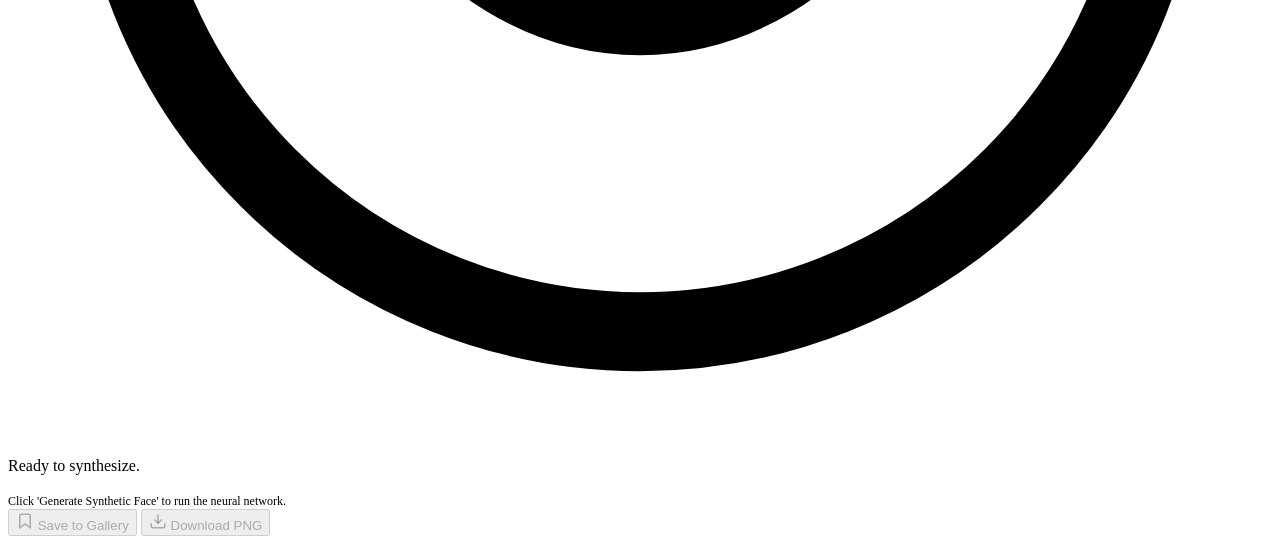
==== commit 559c51d2: "feat: quality tuning attempt (CodeFormer, RealESRGAN bg upsampler, face unsharp mask, face-region sc" ====
--- a/frontend/studio.html
+++ b/frontend/studio.html
@@ -93,6 +93,18 @@
                 </div>
               </div>
 
+              <!-- Quality Mode Toggle -->
+              <div class="form-group">
+                <label class="form-label">
+                  <span>Synthesis Quality</span>
+                  <span class="text-muted" style="font-size: 0.75rem;">Truncation & Restoration</span>
+                </label>
+                <div class="btn-toggle-group" style="grid-template-columns: 1fr 1fr;">
+                  <button type="button" class="toggle-option quality-opt" data-quality="standard">Standard</button>
+                  <button type="button" class="toggle-option quality-opt active" data-quality="high">High (AI Restored)</button>
+                </div>
+              </div>
+
               <!-- Batch Size Toggle -->
               <div class="form-group">
                 <label class="form-label">Batch Size</label>
@@ -107,9 +119,11 @@
               <!-- Resolution Toggle -->
               <div class="form-group">
                 <label class="form-label">Output Resolution</label>
-                <div class="btn-toggle-group" style="grid-template-columns: 1fr 1fr;">
-                  <button type="button" class="toggle-option res-opt active" data-res="64">64 x 64 (Native)</button>
-                  <button type="button" class="toggle-option res-opt" data-res="128">128 x 128 (Bicubic)</button>
+                <div class="btn-toggle-group" style="grid-template-columns: repeat(4, 1fr);">
+                  <button type="button" class="toggle-option res-opt" data-res="64">64 (Native)</button>
+                  <button type="button" class="toggle-option res-opt" data-res="128">128</button>
+                  <button type="button" class="toggle-option res-opt active" data-res="256">256</button>
+                  <button type="button" class="toggle-option res-opt" data-res="512">512</button>
                 </div>
               </div>
 
@@ -197,9 +211,13 @@
               <div id="metadataBar" class="metadata-bar" style="display: none;">
                 <div class="meta-pill">Seed: <strong id="metaSeed">—</strong></div>
                 <div class="meta-pill">Res: <strong id="metaRes">—</strong></div>
+                <div class="meta-pill">Quality: <strong id="metaQuality">—</strong></div>
+                <div class="meta-pill">Upscaler: <strong id="metaUpscaler">—</strong></div>
                 <div class="meta-pill">Latency: <strong id="metaDuration">—</strong></div>
                 <div class="meta-pill">Device: <strong id="metaDevice">—</strong></div>
-                <div class="meta-pill">Model: <strong id="metaModel">—</strong></div>
+                <button id="btnToggleNative" class="btn btn-outline btn-xs" type="button" style="display: none; padding: 0.25rem 0.65rem; font-size: 0.75rem;">
+                  Show Native 64x64
+                </button>
               </div>
 
               <!-- Actions -->
